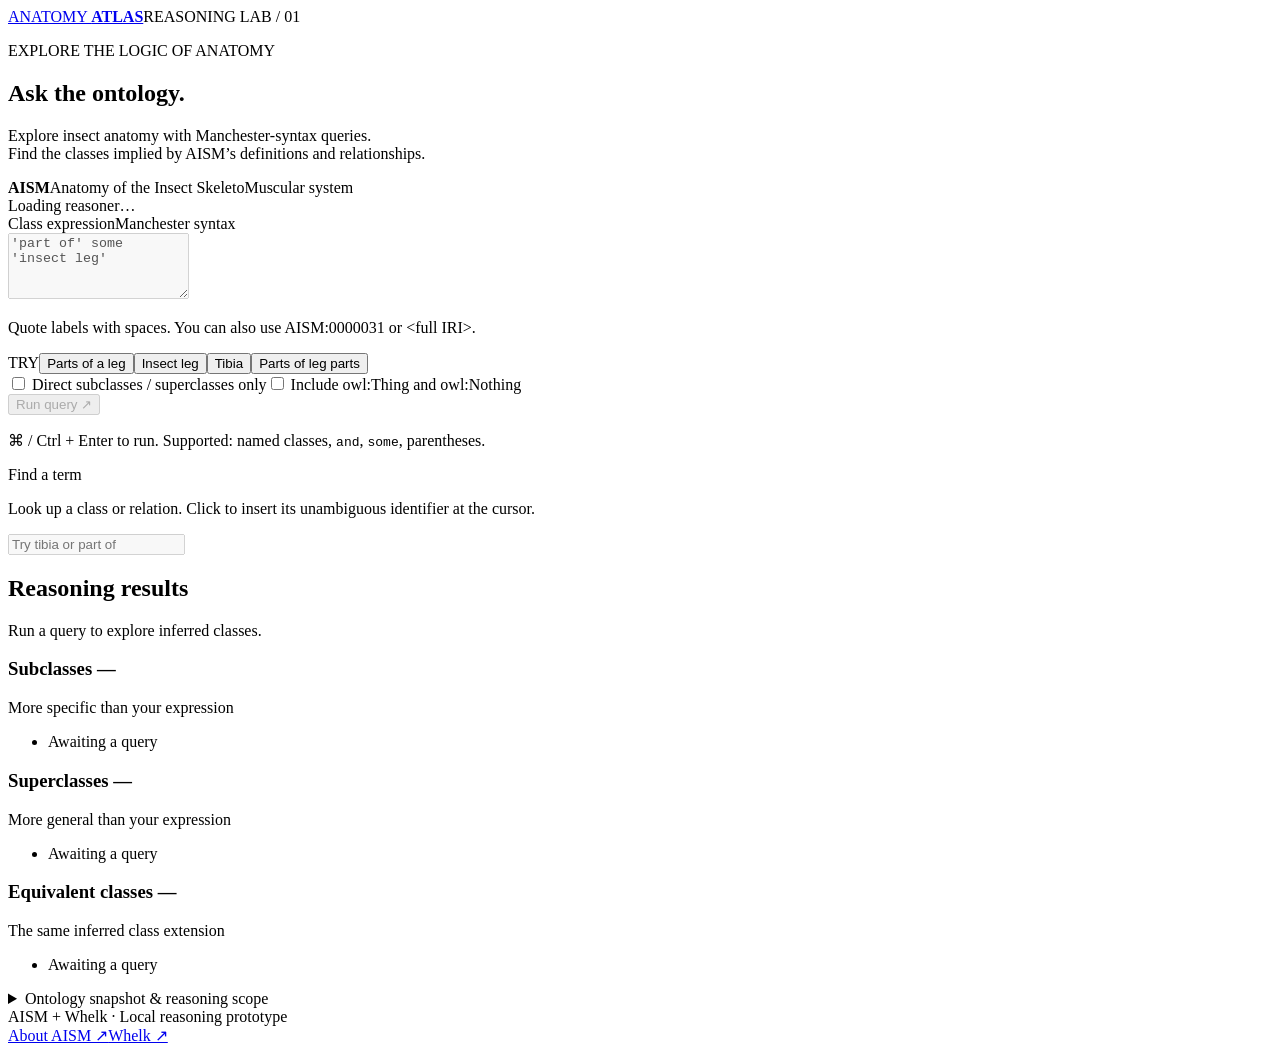
==== src/main/resources/web/index.html @ 662b5e18 "simple prototype" ====
<!doctype html>
<html lang="en"><head><meta charset="utf-8"><meta name="viewport" content="width=device-width, initial-scale=1"><title>Anatomy Atlas · AISM reasoning</title><link rel="stylesheet" href="/style.css"><script defer src="/app.js"></script></head>
<body><header><a class="brand" href="/">ANATOMY <strong>ATLAS</strong></a><span class="tag">REASONING LAB / 01</span></header>
<main><section class="intro"><p class="eyebrow">EXPLORE THE LOGIC OF ANATOMY</p><h1>Ask the ontology.</h1><p class="lede">Explore insect anatomy with Manchester-syntax queries.<br>Find the classes implied by AISM’s definitions and relationships.</p></section>
<div class="ontology"><div><strong>AISM</strong><span id="ontology-description">Anatomy of the Insect SkeletoMuscular system</span></div><span id="status" role="status">Loading reasoner…</span></div>
<p id="scope-warning" class="scope-warning" hidden></p>
<div class="workspace"><section class="query-panel"><form id="query-form"><div class="section-top"><label for="query">Class expression</label><span>Manchester syntax</span></div><textarea id="query" rows="4" spellcheck="false" aria-describedby="syntax-help" disabled>'part of' some 'insect leg'</textarea><p id="syntax-help" class="hint">Quote labels with spaces. You can also use AISM:0000031 or &lt;full IRI&gt;.</p><div class="examples"><span>TRY</span><button type="button" data-example="'part of' some 'insect leg'">Parts of a leg</button><button type="button" data-example="'insect leg'">Insect leg</button><button type="button" data-example="tibia">Tibia</button><button type="button" data-example="'part of' some ('part of' some 'insect leg')">Parts of leg parts</button></div><div class="query-actions"><div><label><input id="direct" type="checkbox"> Direct subclasses / superclasses only</label><label><input id="builtins" type="checkbox"> Include owl:Thing and owl:Nothing</label></div><button class="primary" id="run" type="submit" disabled>Run query <span>↗</span></button></div><p class="hint">⌘ / Ctrl + Enter to run. Supported: named classes, <code>and</code>, <code>some</code>, parentheses.</p></form><pre id="error" role="alert" hidden></pre></section>
<aside><label for="term-search">Find a term</label><p class="hint">Look up a class or relation. Click to insert its unambiguous identifier at the cursor.</p><input id="term-search" type="search" placeholder="Try tibia or part of" disabled><ul id="term-results" aria-live="polite"></ul></aside></div>
<section class="results" aria-live="polite"><div class="section-top"><h2>Reasoning results</h2><span id="result-status">Run a query to explore inferred classes.</span></div><p id="result-query" class="hint"></p><div class="result-grid"><article><h3>Subclasses <span id="subclasses-count">—</span></h3><p class="hint">More specific than your expression</p><ul id="subclasses"><li class="empty">Awaiting a query</li></ul></article><article><h3>Superclasses <span id="superclasses-count">—</span></h3><p class="hint">More general than your expression</p><ul id="superclasses"><li class="empty">Awaiting a query</li></ul></article><article><h3>Equivalent classes <span id="equivalents-count">—</span></h3><p class="hint">The same inferred class extension</p><ul id="equivalents"><li class="empty">Awaiting a query</li></ul></article></div></section>
<details class="notes"><summary>Ontology snapshot & reasoning scope</summary><p id="metadata">Loading ontology metadata…</p><p id="coverage"></p><p>Results are inferred by Whelk, rather than label matching. This prototype accepts an EL query fragment; it does not promise full OWL DL reasoning. Named queries appear in their own equivalent-class results. Empty results mean no matching named classes were inferred, not that the anatomy cannot exist. Click a result to query that class.</p></details>
<footer><span>AISM + Whelk · Local reasoning prototype</span><div><a href="https://obofoundry.org/ontology/aism.html" target="_blank" rel="noreferrer">About AISM ↗</a><a href="https://github.com/INCATools/whelk" target="_blank" rel="noreferrer">Whelk ↗</a></div></footer></main></body></html>
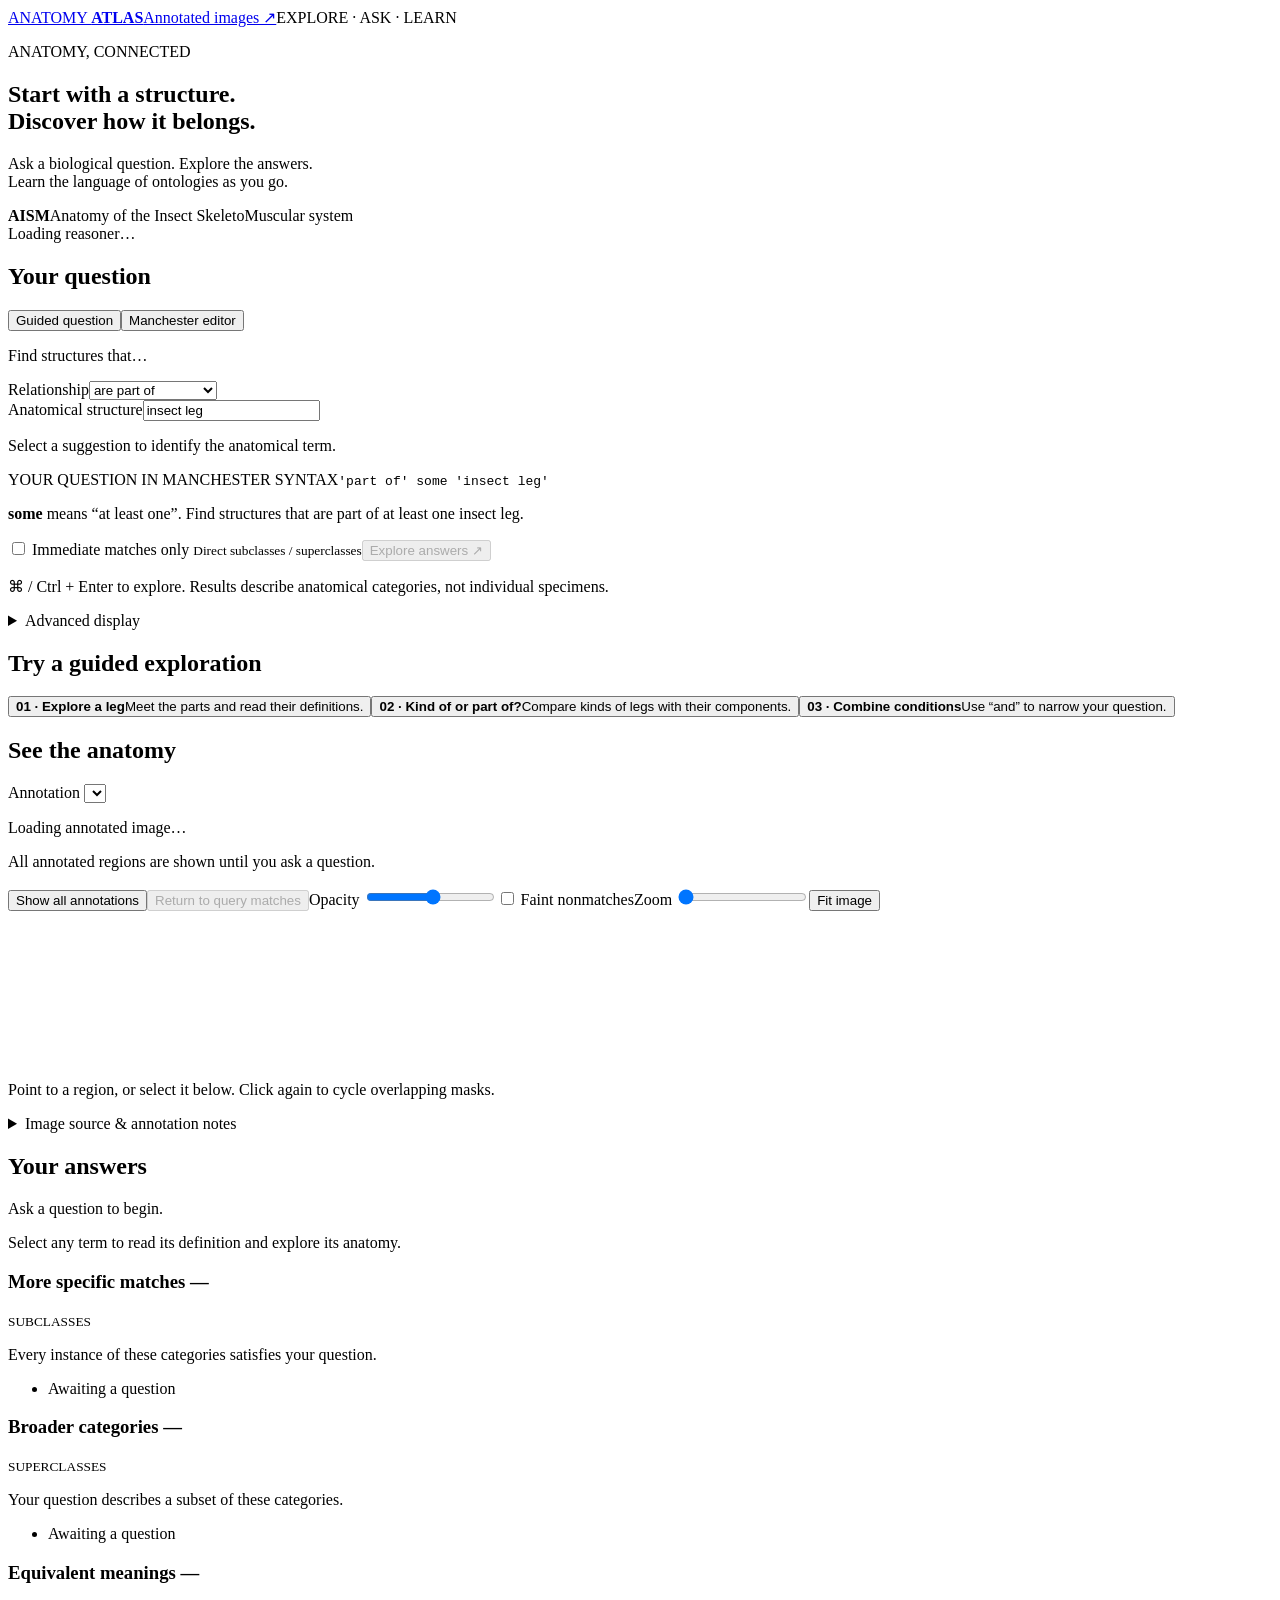
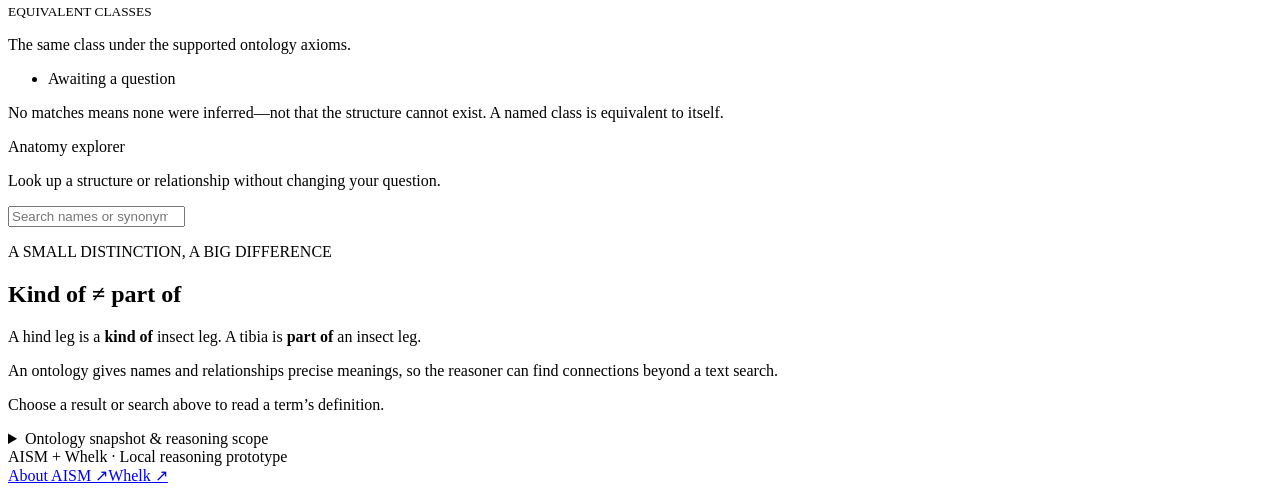
==== commit bf074385: "atlas works" ====
--- a/src/main/resources/web/index.html
+++ b/src/main/resources/web/index.html
@@ -1,11 +1,22 @@
 <!doctype html>
-<html lang="en"><head><meta charset="utf-8"><meta name="viewport" content="width=device-width, initial-scale=1"><title>Anatomy Atlas · AISM reasoning</title><link rel="stylesheet" href="/style.css"><script defer src="/app.js"></script></head>
-<body><header><a class="brand" href="/">ANATOMY <strong>ATLAS</strong></a><span class="tag">REASONING LAB / 01</span></header>
-<main><section class="intro"><p class="eyebrow">EXPLORE THE LOGIC OF ANATOMY</p><h1>Ask the ontology.</h1><p class="lede">Explore insect anatomy with Manchester-syntax queries.<br>Find the classes implied by AISM’s definitions and relationships.</p></section>
-<div class="ontology"><div><strong>AISM</strong><span id="ontology-description">Anatomy of the Insect SkeletoMuscular system</span></div><span id="status" role="status">Loading reasoner…</span></div>
-<p id="scope-warning" class="scope-warning" hidden></p>
-<div class="workspace"><section class="query-panel"><form id="query-form"><div class="section-top"><label for="query">Class expression</label><span>Manchester syntax</span></div><textarea id="query" rows="4" spellcheck="false" aria-describedby="syntax-help" disabled>'part of' some 'insect leg'</textarea><p id="syntax-help" class="hint">Quote labels with spaces. You can also use AISM:0000031 or &lt;full IRI&gt;.</p><div class="examples"><span>TRY</span><button type="button" data-example="'part of' some 'insect leg'">Parts of a leg</button><button type="button" data-example="'insect leg'">Insect leg</button><button type="button" data-example="tibia">Tibia</button><button type="button" data-example="'part of' some ('part of' some 'insect leg')">Parts of leg parts</button></div><div class="query-actions"><div><label><input id="direct" type="checkbox"> Direct subclasses / superclasses only</label><label><input id="builtins" type="checkbox"> Include owl:Thing and owl:Nothing</label></div><button class="primary" id="run" type="submit" disabled>Run query <span>↗</span></button></div><p class="hint">⌘ / Ctrl + Enter to run. Supported: named classes, <code>and</code>, <code>some</code>, parentheses.</p></form><pre id="error" role="alert" hidden></pre></section>
-<aside><label for="term-search">Find a term</label><p class="hint">Look up a class or relation. Click to insert its unambiguous identifier at the cursor.</p><input id="term-search" type="search" placeholder="Try tibia or part of" disabled><ul id="term-results" aria-live="polite"></ul></aside></div>
-<section class="results" aria-live="polite"><div class="section-top"><h2>Reasoning results</h2><span id="result-status">Run a query to explore inferred classes.</span></div><p id="result-query" class="hint"></p><div class="result-grid"><article><h3>Subclasses <span id="subclasses-count">—</span></h3><p class="hint">More specific than your expression</p><ul id="subclasses"><li class="empty">Awaiting a query</li></ul></article><article><h3>Superclasses <span id="superclasses-count">—</span></h3><p class="hint">More general than your expression</p><ul id="superclasses"><li class="empty">Awaiting a query</li></ul></article><article><h3>Equivalent classes <span id="equivalents-count">—</span></h3><p class="hint">The same inferred class extension</p><ul id="equivalents"><li class="empty">Awaiting a query</li></ul></article></div></section>
-<details class="notes"><summary>Ontology snapshot & reasoning scope</summary><p id="metadata">Loading ontology metadata…</p><p id="coverage"></p><p>Results are inferred by Whelk, rather than label matching. This prototype accepts an EL query fragment; it does not promise full OWL DL reasoning. Named queries appear in their own equivalent-class results. Empty results mean no matching named classes were inferred, not that the anatomy cannot exist. Click a result to query that class.</p></details>
-<footer><span>AISM + Whelk · Local reasoning prototype</span><div><a href="https://obofoundry.org/ontology/aism.html" target="_blank" rel="noreferrer">About AISM ↗</a><a href="https://github.com/INCATools/whelk" target="_blank" rel="noreferrer">Whelk ↗</a></div></footer></main></body></html>
+<html lang="en"><head><meta charset="utf-8"><meta name="viewport" content="width=device-width, initial-scale=1"><title>Anatomy Atlas · Explore insect anatomy</title><link rel="stylesheet" href="/style.css"><link rel="stylesheet" href="/mask-viewer.css"><script defer src="/app.js"></script><script defer src="/mask-viewer.js"></script></head>
+<body><header><a class="brand" href="/">ANATOMY <strong>ATLAS</strong></a><a href="/images.html">Annotated images ↗</a><span class="tag">EXPLORE · ASK · LEARN</span></header>
+<main><section class="intro"><p class="eyebrow">ANATOMY, CONNECTED</p><h1>Start with a structure.<br>Discover how it belongs.</h1><p class="lede">Ask a biological question. Explore the answers.<br>Learn the language of ontologies as you go.</p></section>
+<div class="ontology"><div><strong>AISM</strong><span>Anatomy of the Insect SkeletoMuscular system</span></div><span id="status" role="status">Loading reasoner…</span></div><p id="scope-warning" class="scope-warning" hidden></p>
+<div class="atlas-layout"><div class="main-column"><section class="query-panel"><div class="section-top"><h2>Your question</h2><div class="mode-switch" role="group" aria-label="Query mode"><button type="button" id="guided-mode" aria-pressed="true">Guided question</button><button type="button" id="editor-mode" aria-pressed="false">Manchester editor</button></div></div>
+<p id="mode-note" role="status" hidden></p><form id="query-form"><div id="guided-panel"><p>Find structures that…</p><div class="builder"><label class="sr-only" for="relationship">Relationship</label><select id="relationship" data-ready><option value="part">are part of</option><option value="kind">are a kind of</option><option value="has">have a part that is</option></select><div class="autocomplete"><label class="sr-only" for="structure">Anatomical structure</label><input id="structure" placeholder="Choose a structure, e.g. tibia" value="insect leg" role="combobox" aria-autocomplete="list" aria-expanded="false" aria-controls="structure-options" autocomplete="off" data-ready><ul id="structure-options" class="suggestions" role="listbox" aria-label="Structure suggestions" hidden></ul></div></div><p id="selection-help" class="hint">Select a suggestion to identify the anatomical term.</p><div class="translation"><span class="eyebrow">YOUR QUESTION IN MANCHESTER SYNTAX</span><code id="generated">'part of' some 'insect leg'</code><p id="translation-help"><strong>some</strong> means “at least one”. Find structures that are part of at least one insect leg.</p></div></div>
+<div id="editor-panel" hidden><label for="query">Class expression</label><div class="autocomplete"><textarea id="query" rows="3" spellcheck="false" aria-describedby="syntax-help" aria-autocomplete="list" aria-controls="query-options" data-ready>'part of' some 'insect leg'</textarea><ul id="query-options" class="suggestions" role="listbox" aria-label="Editor suggestions" hidden></ul></div><div class="operator-bar" role="group" aria-label="Insert query language"><button type="button" data-insert="'part of' some " title="Find structures that belong to another structure.">Part of…</button><button type="button" data-insert="'has part' some " title="Find structures with at least one part of a chosen kind.">Has part…</button><button type="button" data-insert=" and " title="Both conditions must hold for the same structure.">And</button><button type="button" data-insert=" some " title="At least one related structure of the following kind.">Some · at least one</button><button type="button" data-insert="()" title="Group conditions; the cursor moves inside the parentheses.">Group (…)</button></div><p id="operator-help" class="hint" role="status">Choose an operator to learn what it means.</p><p id="syntax-help" class="hint">Type a term to see suggestions. Use ↑ / ↓ and Enter to choose, Esc to dismiss. Quote labels with spaces. Supported: classes, <code>and</code>, <code>some</code>, parentheses.</p></div>
+<div class="query-actions"><label title="Hide more distant subclasses and superclasses; keep only immediate inferred neighbours."><input id="direct" type="checkbox" data-ready> Immediate matches only <small>Direct subclasses / superclasses</small></label><button class="primary" id="run" type="submit" disabled>Explore answers ↗</button></div><p class="hint">⌘ / Ctrl + Enter to explore. Results describe anatomical categories, not individual specimens.</p><details class="advanced"><summary>Advanced display</summary><label><input id="builtins" type="checkbox" data-ready> Include owl:Thing (everything) and owl:Nothing (nothing)</label></details></form>
+<div id="error" role="alert" hidden><p id="friendly-error"></p><details><summary>Technical details</summary><pre id="technical-error"></pre></details></div></section>
+<section class="lessons"><h2>Try a guided exploration</h2><div class="lesson-buttons"><button type="button" data-lesson="parts"><b>01 · Explore a leg</b><span>Meet the parts and read their definitions.</span></button><button type="button" data-lesson="kinds"><b>02 · Kind of or part of?</b><span>Compare kinds of legs with their components.</span></button><button type="button" data-lesson="combine"><b>03 · Combine conditions</b><span>Use “and” to narrow your question.</span></button></div><p id="lesson-tip" class="learning-note" hidden></p></section>
+<section id="mask-viewer" class="query-panel">
+<div class="section-top"><h2>See the anatomy</h2><label>Annotation <select id="mask-annotation" aria-label="Annotation version"></select></label></div>
+<p id="mask-status" role="status">Loading annotated image…</p><p id="mask-question" class="hint">All annotated regions are shown until you ask a question.</p>
+<div class="mask-tools"><button id="mask-all" type="button">Show all annotations</button><button id="mask-query" type="button" disabled>Return to query matches</button><label>Opacity <input id="mask-opacity" type="range" min="0" max="0.85" step="0.05" value="0.45"></label><label><input id="mask-faint" type="checkbox"> Faint nonmatches</label><label>Zoom <input id="mask-zoom" type="range" min="1" max="4" step="0.25" value="1"></label><button id="mask-reset" type="button">Fit image</button></div>
+<div class="mask-layout"><div id="mask-viewport" tabindex="0" aria-label="Annotated specimen. Drag to pan when zoomed; use the region list to select masks with the keyboard."><canvas id="mask-canvas" aria-label="Anatomy image with mask overlays"></canvas></div><div><p id="mask-hover" class="hint" aria-live="polite">Point to a region, or select it below. Click again to cycle overlapping masks.</p><ul id="mask-list"></ul></div></div>
+<details><summary>Image source & annotation notes</summary><p id="mask-provenance"></p><div id="mask-notes"></div><p class="hint">These masks are observations linked to ontology classes. Matching does not validate their boundaries or assert specimen relationships.</p><a href="/atlas/manifest.json" target="_blank">View portable dataset manifest ↗</a></details>
+</section>
+<section class="results" aria-busy="false"><div class="section-top"><h2>Your answers</h2><span id="result-status" role="status">Ask a question to begin.</span></div><p id="result-query" class="hint"></p><p class="hint">Select any term to read its definition and explore its anatomy.</p><div class="result-grid"><article><h3>More specific matches <span id="subclasses-count">—</span></h3><small>SUBCLASSES</small><p class="hint">Every instance of these categories satisfies your question.</p><ul id="subclasses"><li class="empty">Awaiting a question</li></ul></article><article><h3>Broader categories <span id="superclasses-count">—</span></h3><small>SUPERCLASSES</small><p class="hint">Your question describes a subset of these categories.</p><ul id="superclasses"><li class="empty">Awaiting a question</li></ul></article><article><h3>Equivalent meanings <span id="equivalents-count">—</span></h3><small>EQUIVALENT CLASSES</small><p class="hint">The same class under the supported ontology axioms.</p><ul id="equivalents"><li class="empty">Awaiting a question</li></ul></article></div><p class="hint">No matches means none were inferred—not that the structure cannot exist. A named class is equivalent to itself.</p></section>
+<details id="history-panel" hidden><summary>Recent questions</summary><ul id="history"></ul></details></div>
+<aside class="anatomy-panel"><label for="term-search">Anatomy explorer</label><p class="hint">Look up a structure or relationship without changing your question.</p><div class="autocomplete"><input id="term-search" type="search" placeholder="Search names or synonyms" role="combobox" aria-autocomplete="list" aria-expanded="false" aria-controls="explorer-options" autocomplete="off" data-ready><ul id="explorer-options" class="suggestions" role="listbox" aria-label="Anatomy suggestions" hidden></ul></div><section id="term-detail" aria-live="polite"><div class="detail-placeholder"><p class="eyebrow">A SMALL DISTINCTION, A BIG DIFFERENCE</p><h2>Kind of ≠ part of</h2><p>A hind leg is a <strong>kind of</strong> insect leg. A tibia is <strong>part of</strong> an insect leg.</p><p>An ontology gives names and relationships precise meanings, so the reasoner can find connections beyond a text search.</p><p class="hint">Choose a result or search above to read a term’s definition.</p></div></section></aside></div>
+<details class="notes"><summary>Ontology snapshot & reasoning scope</summary><p id="metadata">Loading metadata…</p><p id="coverage"></p><p>This prototype queries classes using a supported Manchester fragment. Definitions come from the ontology. Anatomical relationships shown in term details are asserted existential restrictions, not proofs explaining a query result. Specimen observations and images will be separate from these class definitions.</p></details><footer><span>AISM + Whelk · Local reasoning prototype</span><div><a href="https://obofoundry.org/ontology/aism.html" target="_blank" rel="noreferrer">About AISM ↗</a><a href="https://github.com/INCATools/whelk" target="_blank" rel="noreferrer">Whelk ↗</a></div></footer></main></body></html>
